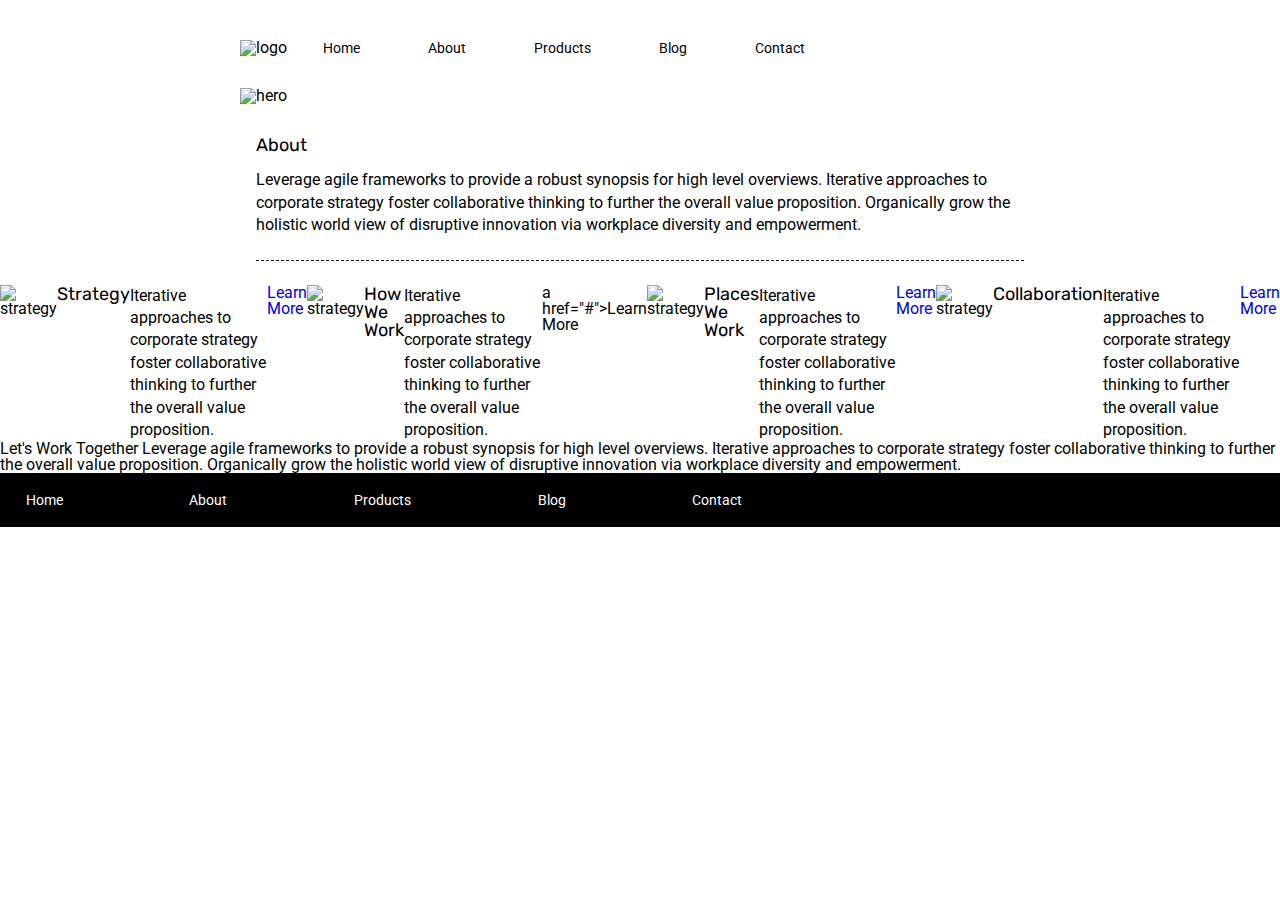
==== about.html @ 3bb71219 "added images" ====
<!doctype html>

<html lang="en">

<head>
  <meta charset="utf-8">

  <title>Sprint Challenge - About</title>

  <link href="https://fonts.googleapis.com/css?family=Roboto|Rubik" rel="stylesheet">
  <link rel="stylesheet" href="css/index.css">

</head>

<body>

  <div class="container">
    <header>
      <img src="../web-Sprint-Challenge-User-Interface-and-Git/img/lambda-black.png" alt="logo">
      <nav>
        <a href="../web-Sprint-Challenge-User-Interface-and-Git/index.html">Home</a>
        <a href="../web-Sprint-Challenge-User-Interface-and-Git/about.html">About</a>
        <a href="#">Products</a>
        <a href="#">Blog</a>
        <a href="#">Contact</a>
      </nav>
      <div class="hero-image">
        <img src="../web-Sprint-Challenge-User-Interface-and-Git/img/jumbo-about.png" alt="hero">
      </div>
    </header>

    <section class="top-section">
      <div class="container-about-page">

        <h2>About</h2>

        <p>Leverage agile frameworks to provide a robust synopsis for high level overviews. Iterative approaches to
          corporate strategy foster collaborative thinking to further the overall value proposition. Organically grow
          the holistic world view of disruptive innovation via workplace diversity and empowerment.</p>
      </div>
    </section>

  </div>
  </section>


  <section class="mid-section">
    <img src="img/about-plan.png" alt="strategy">
    <h2>Strategy</h2>

    <p>Iterative approaches to corporate strategy foster collaborative thinking to further the overall value
      proposition.</p>
    </div>

    <a href="#">Learn More</a>

    <img src="img/about-working.png" alt="strategy">

    <h2>How We Work</h2>

    <p>Iterative approaches to corporate strategy foster collaborative thinking to further the overall value
      proposition.</p>
a href="#">Learn More</a>

          <img src="img/about-office.png" alt="strategy">

          <h2>Places We Work</h2>
          <p>Iterative approaches to corporate strategy foster collaborative thinking to further the overall value
            proposition.</p>

          <a href="#">Learn More</a>

          <img src="img/about-meeting.png" alt="strategy">

          <h2>Collaboration</h2>

          <p>Iterative approaches to corporate strategy foster collaborative thinking to further the overall value
            proposition.</p>

          <a href="#">Learn More</a>


  </section>


  <section>
    Let's Work Together

    Leverage agile frameworks to provide a robust synopsis for high level overviews. Iterative approaches to corporate
    strategy foster collaborative thinking to further the overall value proposition. Organically grow the holistic
    world
    view of disruptive innovation via workplace diversity and empowerment.
  </section>

  <footer>
    <nav>
      <a href="index.html">Home</a>
      <a href="#">About</a>
      <a href="#">Products</a>
      <a href="#">Blog</a>
      <a href="#">Contact</a>
    </nav>
  </footer>
  </div><!-- container -->
</body>

</html>
---- css/index.css ----
/* http://meyerweb.com/eric/tools/css/reset/ 
   v2.0 | 20110126
   License: none (public domain)
*/

html, body, div, span, applet, object, iframe,
h1, h2, h3, h4, h5, h6, p, blockquote, pre,
a, abbr, acronym, address, big, cite, code,
del, dfn, em, img, ins, kbd, q, s, samp,
small, strike, strong, sub, sup, tt, var,
b, u, i, center,
dl, dt, dd, ol, ul, li,
fieldset, form, label, legend,
table, caption, tbody, tfoot, thead, tr, th, td,
article, aside, canvas, details, embed, 
figure, figcaption, footer, header, hgroup, 
menu, nav, output, ruby, section, summary,
time, mark, audio, video {
	margin: 0;
	padding: 0;
	border: 0;
	font-size: 100%;
	font: inherit;
    vertical-align: baseline;
}
/* HTML5 display-role reset for older browsers */
article, aside, details, figcaption, figure, 
footer, header, hgroup, menu, nav, section {
	display: block;
}
body {
	line-height: 1;
}
ol, ul {
	list-style: none;
}
blockquote, q {
	quotes: none;
}
blockquote:before, blockquote:after,
q:before, q:after {
	content: '';
	content: none;
}
table {
	border-collapse: collapse;
	border-spacing: 0;
}

* {
    box-sizing: border-box;
    font-size: 62.5%;
    text-decoration: none;
}

html, body {
    height: 100%;
    font-family: 'Roboto', sans-serif;
}

h1, h2, h3, h4, h5 {
    font-size: 18px;
    margin-bottom: 15px;
    font-family: 'Rubik', sans-serif;
}

p {
    line-height: 1.4;
}

/* Navigation Section */

header {
    padding-top: 5%;
}

header nav {
display: inline; 
}

header nav a {
    font-size: 0.9rem;
    color: black; 
    padding: 0 4%;
}

.hero-image {
    margin: 4% 0;
}

.hero-image img {
    width: 99%;
}

.container {
    width: 800px;
    margin: 0 auto;
}

.top-content {
    display: flex;
    flex-wrap: wrap;
    justify-content: space-evenly;
    margin-bottom: 20px;
    border-bottom: 1px dashed black;
}

.top-content .text-container {
    width: 48%;
    padding: 0 1%;
    padding-bottom: 20px;  
}

.middle-content {
    margin-bottom: 20px;
    border-bottom: 1px dashed black;
}

.middle-content h2 {
    padding: 0 2%;
    margin-bottom: 0;
}

.middle-content .boxes {
    display: flex;
    flex-wrap: wrap;
    justify-content: space-evenly;
}

.middle-content .boxes .box1, .box2, .box3, .box4, .box5, .box6, .box7, .box8, .box9, .box10 {
    width: 12.5%;
    height: 100px;
    /* background: black; */
    margin: 20px 2.5%;
    color: white;
    display: flex;
    align-items: center;
    justify-content: center;
}

.middle-content .boxes .box1 {
    background: teal; 
} 

.middle-content .boxes .box2 {
    background: gold; 
} 

.middle-content .boxes .box3 {
    background: cadetblue; 
} 

.middle-content .boxes .box4 {
    background: coral; 
} 

.middle-content .boxes .box5 {
    background: crimson; 
} 

.middle-content .boxes .box6 {
    background: forestgreen; 
} 

.middle-content .boxes .box7 {
    background: darkorchid; 
} 

.middle-content .boxes .box8 {
    background: hotpink; 
} 

.middle-content .boxes .box9 {
    background: indigo; 
} 

.middle-content .boxes .box10 {
    background: dodgerblue; 
} 

.bottom-content {
    display: flex;
    margin: 0 2% 20px;
    justify-content: space-around;
}

.bottom-content .text-container {
    padding-right: 4%;
}

.bottom-content .text-container:last-child {
    padding-right: 0;
}

footer {
    width: 100%;
    background: black;
}

footer nav {
    width: 60%;
    display: flex;
    justify-content: space-between;
    align-items: center;
    padding: 20px 2%;
    font-size: 14px;
}

footer nav a {
    color: white;
    text-decoration: none;
}

/* ABOUT PAGE STARTS HERE */

.top-section {
    margin: 3% 0; 
}
.top-section .container-about-page{
    margin: 0 2%;
    border-bottom: 1px dashed black;
}

.top-section .container-about-page p {
    margin-bottom: 3%;
}

/* IMAGE SECTION */

.mid-section  {
    display: flex;
    justify-content: space-between;
}

.text {
    display: flex;
    flex-direction: column;
}
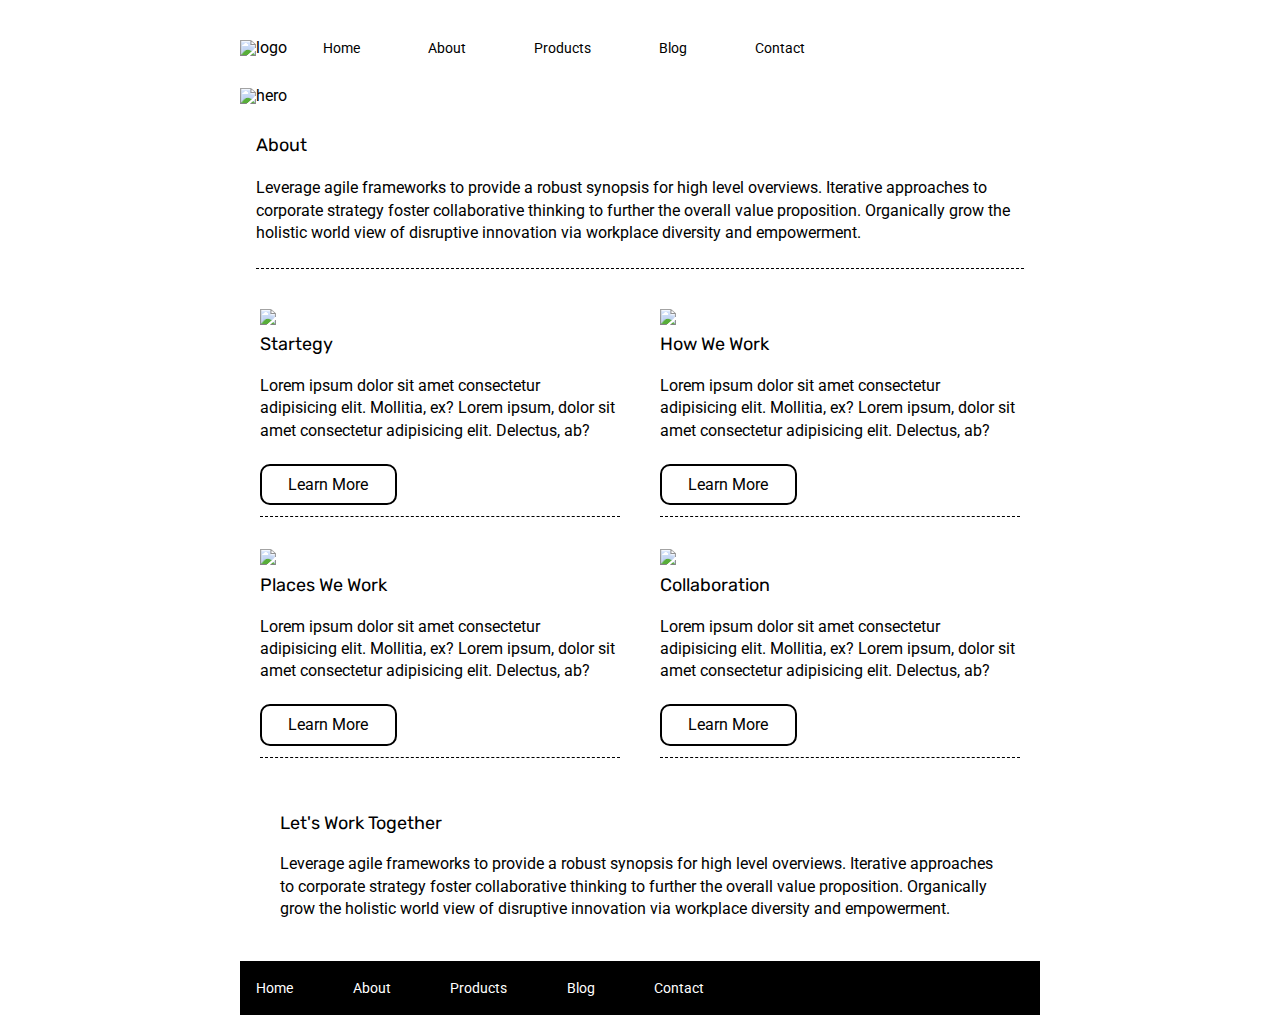
==== commit cf04ea1c: "stlyed foot and resized image" ====
--- a/about.html
+++ b/about.html
@@ -40,67 +40,67 @@
       </div>
     </section>
 
-  </div>
-  </section>
+    <!-- </div> -->
+    </section>
 
 
-  <section class="mid-section">
-    <img src="img/about-plan.png" alt="strategy">
-    <h2>Strategy</h2>
+    <section class="mid-section">
+      <div class="box">
+        <img src="../web-Sprint-Challenge-User-Interface-and-Git/img/about-plan.png">
+        <h2>Startegy</h2>
+        <p>Lorem ipsum dolor sit amet consectetur adipisicing elit. Mollitia, ex? Lorem ipsum, dolor sit amet
+          consectetur
+          adipisicing elit. Delectus, ab?</p>
+        <a href="#">Learn More</a>
+      </div>
+      <div class="box">
+        <img src="../web-Sprint-Challenge-User-Interface-and-Git/img/about-working.png">
+        <h2>How We Work</h2>
+        <p>Lorem ipsum dolor sit amet consectetur adipisicing elit. Mollitia, ex? Lorem ipsum, dolor sit amet
+          consectetur
+          adipisicing elit. Delectus, ab?</p>
+        <a href="#">Learn More</a>
+      </div>
+      <div class="box">
+        <img src="../web-Sprint-Challenge-User-Interface-and-Git/img/about-office.png">
+        <h2>Places We Work</h2>
+        <p>Lorem ipsum dolor sit amet consectetur adipisicing elit. Mollitia, ex? Lorem ipsum, dolor sit amet
+          consectetur
+          adipisicing elit. Delectus, ab?</p>
+        <a href="#">Learn More</a>
 
-    <p>Iterative approaches to corporate strategy foster collaborative thinking to further the overall value
-      proposition.</p>
-    </div>
-
-    <a href="#">Learn More</a>
-
-    <img src="img/about-working.png" alt="strategy">
-
-    <h2>How We Work</h2>
-
-    <p>Iterative approaches to corporate strategy foster collaborative thinking to further the overall value
-      proposition.</p>
-a href="#">Learn More</a>
-
-          <img src="img/about-office.png" alt="strategy">
-
-          <h2>Places We Work</h2>
-          <p>Iterative approaches to corporate strategy foster collaborative thinking to further the overall value
-            proposition.</p>
-
-          <a href="#">Learn More</a>
-
-          <img src="img/about-meeting.png" alt="strategy">
-
-          <h2>Collaboration</h2>
-
-          <p>Iterative approaches to corporate strategy foster collaborative thinking to further the overall value
-            proposition.</p>
-
-          <a href="#">Learn More</a>
+      </div>
+      <div class="box">
+        <img src="../web-Sprint-Challenge-User-Interface-and-Git/img/about-meeting.png">
+        <h2>Collaboration</h2>
+        <p>Lorem ipsum dolor sit amet consectetur adipisicing elit. Mollitia, ex? Lorem ipsum, dolor sit amet
+          consectetur
+          adipisicing elit. Delectus, ab?</p>
+        <a href="#">Learn More</a>
+      </div>
+    </section>
 
 
-  </section>
+    <section class="bottom-sect">
+      <h3>Let's Work Together</h3>
+      <p>
+        Leverage agile frameworks to provide a robust synopsis for high level overviews. Iterative approaches to
+        corporate
+        strategy foster collaborative thinking to further the overall value proposition. Organically grow the holistic
+        world
+        view of disruptive innovation via workplace diversity and empowerment.
+      </p>
+    </section>
 
-
-  <section>
-    Let's Work Together
-
-    Leverage agile frameworks to provide a robust synopsis for high level overviews. Iterative approaches to corporate
-    strategy foster collaborative thinking to further the overall value proposition. Organically grow the holistic
-    world
-    view of disruptive innovation via workplace diversity and empowerment.
-  </section>
-
-  <footer>
-    <nav>
-      <a href="index.html">Home</a>
-      <a href="#">About</a>
-      <a href="#">Products</a>
-      <a href="#">Blog</a>
-      <a href="#">Contact</a>
-    </nav>
-  </footer>
+    <footer>
+      <nav>
+        <a href="index.html">Home</a>
+        <a href="#">About</a>
+        <a href="#">Products</a>
+        <a href="#">Blog</a>
+        <a href="#">Contact</a>
+      </nav>
+    </footer>
   </div><!-- container -->
 </body>
 
--- a/css/index.css
+++ b/css/index.css
@@ -2,6 +2,9 @@
    v2.0 | 20110126
    License: none (public domain)
 */
+* {
+    color: black;
+}
 
 html, body, div, span, applet, object, iframe,
 h1, h2, h3, h4, h5, h6, p, blockquote, pre,
@@ -229,11 +232,51 @@
 
 .mid-section  {
     display: flex;
-    justify-content: space-between;
-}
-
-.text {
+    justify-content: space-around;
+}
+.mid-section .images {
+    display: flex;
+    justify-content: space-around;
+}
+
+.mid-section {
+    display: flex;
+    flex-wrap: wrap;
+    align-content: space-around;
+    flex-direction: row;
+}
+
+.mid-section .box {
     display: flex;
     flex-direction: column;
-}
-
+    width: 45%;
+    margin-top: 2%;
+    margin-bottom: 2%;
+    border-bottom: 1px dashed black;
+}
+
+.mid-section .box h2, p, a{
+    margin: 3% 0;
+}
+
+.mid-section .box a {
+    text-align: center;
+    border: 2px solid black;
+    width: 38%;
+    padding: 3%;
+    border-radius: 10px;
+}
+
+/* Bottom Section */
+
+.bottom-sect {
+    margin: 5% 5%;
+
+}
+
+/* footer */ 
+
+footer nav {
+margin-bottom: 10%;
+height: 6vh;
+}